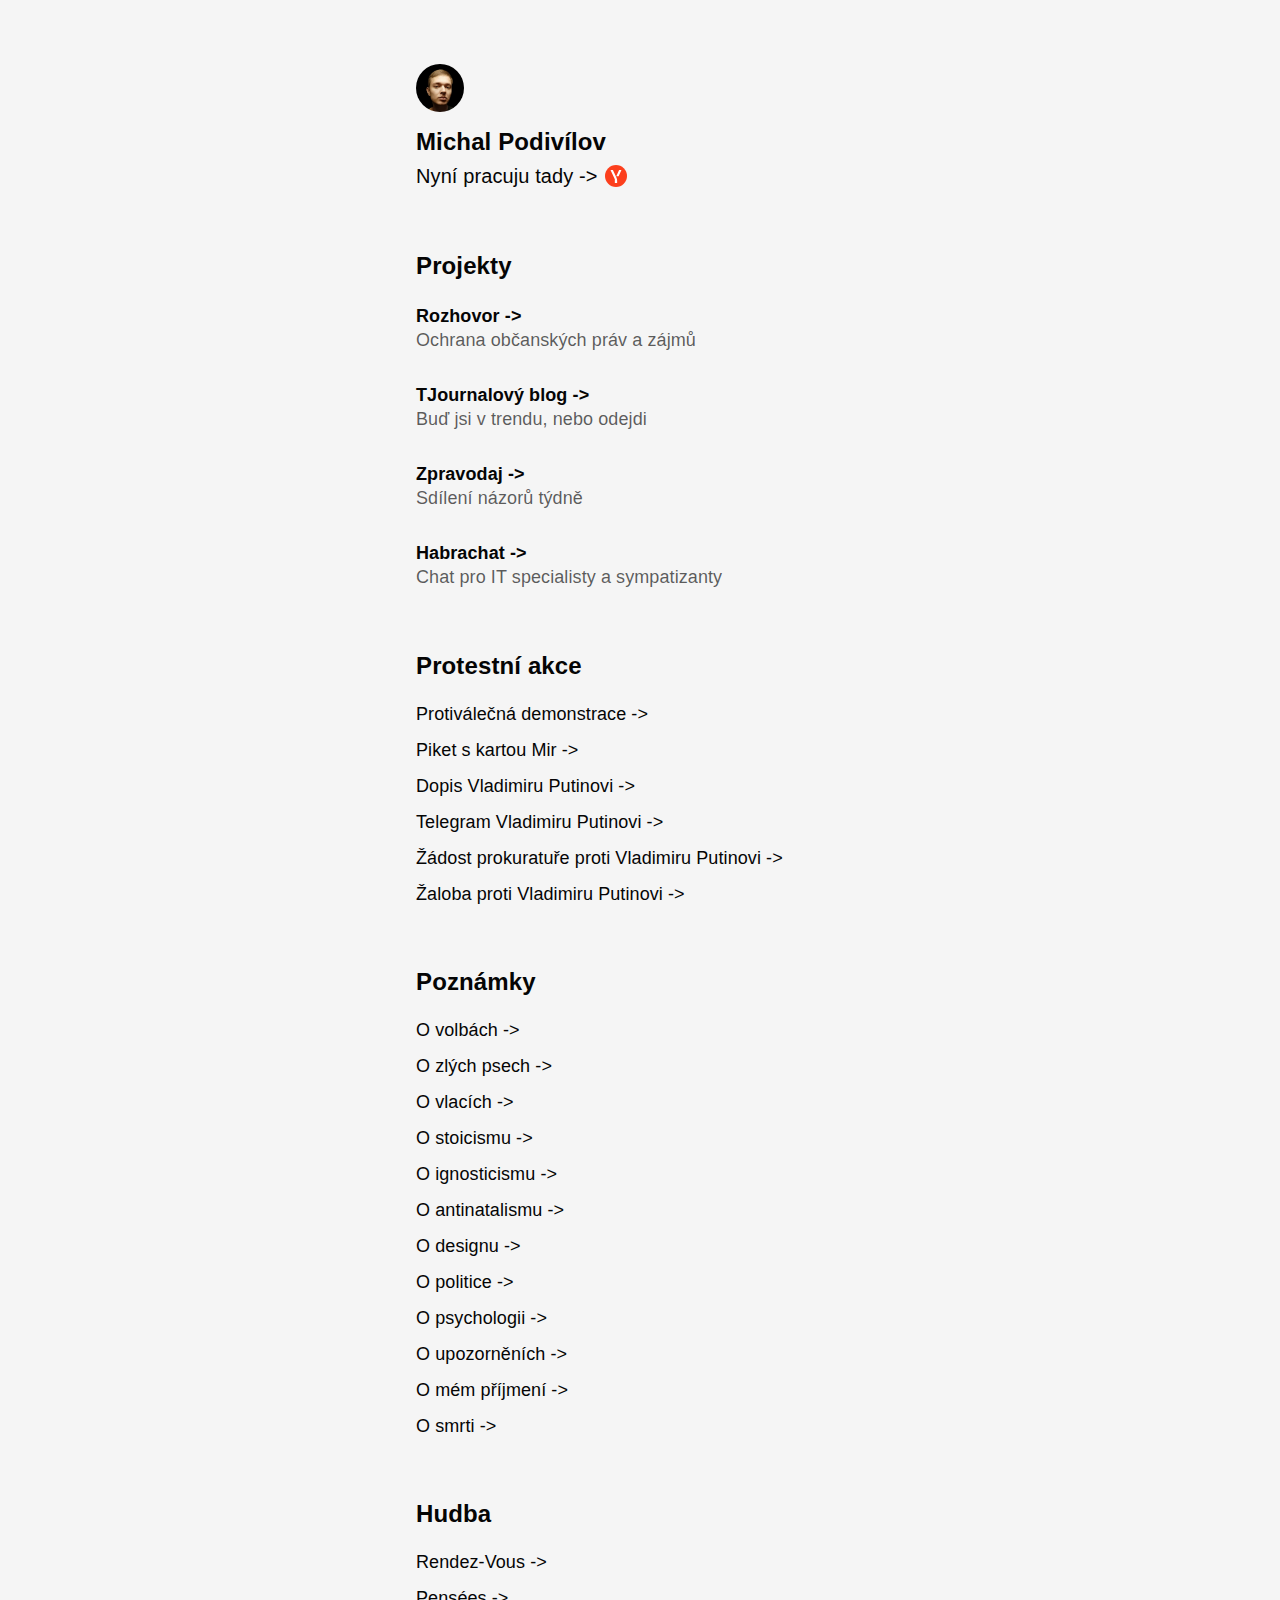
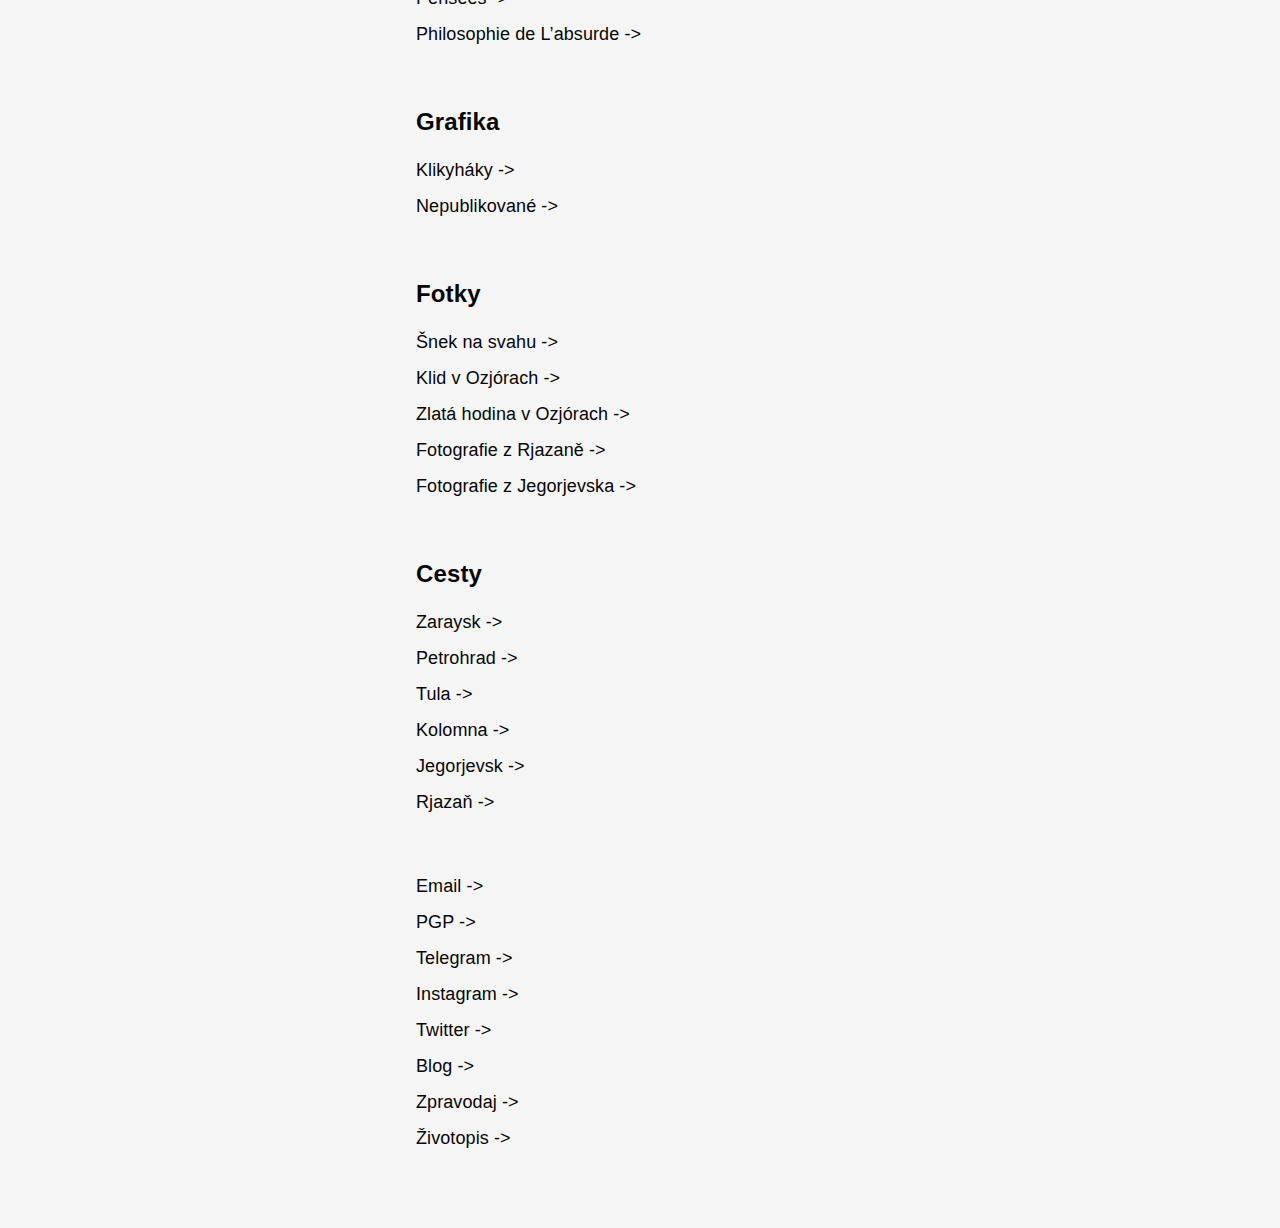
==== podivilov.cz/index.html @ a19aee93 "Added podivilov.com, podivilov.ru, podivilov.cz" ====
<!DOCTYPE html>
<!--


/╲/\[☉﹏☉]/\╱\ <-- Aaa! Pavouk! 🕷️


-->
<html>
<head>
  <meta charset="utf-8">
  <meta name="viewport" content="width=device-width" />
  <title>Michal Podivílov</title>
  <meta name="description" content="Jsem proti války na Ukrajině 🇺🇦" />
  <link rel="stylesheet" type="text/css" href="style.css">
  <link rel="icon" type="image/png" href="images/favicon.png">
  <meta property="og:title" content="Michal Podivílov" />
  <meta property="og:description" content="Jsem proti války na Ukrajině 🇺🇦" />
  <meta property="og:image" content="https://podivilov.cz/images/og.png" />
  <meta name="twitter:card" content="summary_large_image" />
  <meta name="twitter:title" content="Michal Podivílov" />
  <meta name="twitter:description" content="Jsem proti války na Ukrajině 🇺🇦" />
  <meta name="twitter:image" content="https://podivilov.cz/images/og.png" />
</head>
<body>
  <div id="content">
    <div class="section">
      <img src="images/michal-podivilov.jpg" class="me">
      <h1>Michal Podivílov</h1>
      <h2 class="logo">Nyní pracuju tady -><a href="https://yandex.com/" rel="nofollow" title="Yandex"><svg class="logo" viewBox="0 0 36 36" height="22" width="22"><circle cx="18" cy="18" r="18" fill="#FC3F1D"></circle><path d="M18.441 20.058c1.052 2.304 1.403 3.106 1.403 5.873V29.6h-3.757v-6.186L9 8h3.92l5.521 12.058zM23.074 8L18.48 18.443h3.82L26.905 8h-3.832z" fill="#fff"></path></svg></a></h2>
    </div>

    <div class="section">
      <h6>Projekty</h6>

      <ul>
        <li>
          <h3><a href="https://dialoguemovement.org/">Rozhovor -></a></h3>
          <p>Ochrana občanských práv a zájmů</p>
        </li>
        <li>
          <h3><a href="https://tjournal.ru/u/459283">TJournalový blog -></a></h3>
          <p>Buď jsi v trendu, nebo odejdi</p>
        </li>
        <li>
          <h3><a href="https://podivilov.cz/newsletter/">Zpravodaj -></a></h3>
          <p>Sdílení názorů týdně</p>
        </li>
        <li>
          <h3><a href="https://habra.chat/">Habrachat -></a></h3>
          <p>Chat pro IT specialisty a sympatizanty</p>
        </li>
      </ul>
    </div>

    <div class="section links">
      <h6>Protestní akce</h6>

      <a href="https://tjournal.ru/565039" class="link">Protiválečná demonstrace -></a>
      <a href="https://www.nbcnews.com/news/world/russians-opposed-war-ukraine-face-battle-kremlins-crackdown-anti-war-p-rcna29981" class="link">Piket s kartou Mir -></a>
      <a href="https://tjournal.ru/565185" class="link">Dopis Vladimiru Putinovi -></a>
      <a href="https://t.me/podivilov_channel/838" class="link">Telegram Vladimiru Putinovi -></a>
      <a href="https://tjournal.ru/559146" class="long link">Žádost prokuratuře proti Vladimiru&nbsp;Putinovi -></a>
      <a href="https://tjournal.ru/592555" class="link">Žaloba proti Vladimiru Putinovi -></a>
    </div>

    <div class="section links">
      <h6>Poznámky</h6>

      <a href="https://podivilov.ru/blog/all/uik-uehal-a-klouny-izbralis/" class="link">O volbách -></a>
      <a href="https://podivilov.ru/blog/all/ostorozhno-zlye-sobaki/" class="link">O zlých psech -></a>
      <a href="https://podivilov.ru/blog/all/kak-puteshestvovat-na-elektrichkah-i-kayfovat/" class="link">O vlacích -></a>
      <a href="https://podivilov.ru/blog/tags/stoicism/" class="link">O stoicismu -></a>
      <a href="https://podivilov.ru/blog/all/ignosticizm/" class="link">O ignosticismu -></a>
      <a href="https://podivilov.ru/blog/all/antinatalizm/" class="link">O antinatalismu -></a>
      <a href="https://podivilov.ru/blog/tags/design/" class="link">O designu -></a>
      <a href="https://podivilov.ru/blog/tags/politics/" class="link">O politice -></a>
      <a href="https://podivilov.ru/blog/tags/psychology/" class="link">O psychologii -></a>
      <a href="https://podivilov.ru/blog/all/pro-uvedomleniya/" class="link">O upozorněních -></a>
      <a href="https://podivilov.ru/blog/all/cacograph/" class="link">O mém příjmení -></a>
      <a href="https://podivilov.ru/blog/all/zaveschanie/" class="link">O smrti -></a>
    </div>

    <div class="section links">
      <h6>Hudba</h6>

      <a href="https://www.youtube.com/watch?v=bPWWufyFyuE" class="link">Rendez-Vous -></a>
      <a href="https://www.youtube.com/watch?v=_a_EP1cF86g" class="link">Pensées -></a>
      <a href="https://www.youtube.com/watch?v=8OWCbKyLMds" class="link">Philosophie de L’absurde -></a>
    </div>

    <div class="section links">
      <h6>Grafika</h6>

      <a href="https://web.archive.org/web/20210601125951/https://archive.podivilov.ru/all/kalyaki-malyaki/" class="link">Klikyháky -></a>
      <a href="https://web.archive.org/web/20210601120241/https://archive.podivilov.ru/all/dekompoziciya-neopublikovannye-raboty/" class="link">Nepublikované -></a>
    </div>

    <div class="section links">
      <h6>Fotky</h6>

      <a href="https://podivilov.ru/blog/all/ulitka-na-sklone/" class="link">Šnek na svahu -></a>
      <a href="https://podivilov.ru/blog/all/ozyorskaya-bezmyatezhnost/" class="link">Klid v Ozjórach -></a>
      <a href="https://podivilov.ru/blog/all/zolotoy-chas-v-ozyorah/" class="link">Zlatá hodina v Ozjórach -></a>
      <a href="https://podivilov.ru/blog/all/ryazanskiy-fotootchyot/" class="link">Fotografie z Rjazaně -></a>
      <a href="https://podivilov.ru/blog/all/egoryevskiy-fotootchyot/" class="link">Fotografie z Jegorjevska -></a>
    </div>

    <div class="section links">
      <h6>Cesty</h6>

      <a href="https://www.youtube.com/watch?v=_UMk2dEp2vs" class="link">Zaraysk -></a>
      <a href="https://www.youtube.com/watch?v=t8ysZ4fYrkY" class="link">Petrohrad -></a>
      <a href="https://www.youtube.com/watch?v=OF5ravawQ6Y" class="link">Tula -></a>
      <a href="https://www.youtube.com/watch?v=j2yAzifiHoA" class="link">Kolomna -></a>
      <a href="https://www.youtube.com/watch?v=ZSQNnGl0Q9E" class="link">Jegorjevsk -></a>
      <a href="https://www.youtube.com/watch?v=ztuQfi9SAhU" class="link">Rjazaň -></a>
    </div>

    <div class="section links">
      <a href="mailto:michal@podivilov.cz" class="link">Email -></a>
      <a href="https://podivilov.cz/downloads/pgp/" class="link">PGP -></a>
      <a href="https://t.me/podivilov_channel" class="link">Telegram -></a>
      <a href="https://instagram.com/podivilov.ru" class="link">Instagram -></a>
      <a href="https://twitter.com/podivilov" class="link">Twitter -></a>
      <a href="https://podivilov.ru/blog/" class="link">Blog -></a>
      <a href="https://podivilov.cz/newsletter/" class="link">Zpravodaj -></a>
      <a href="https://podivilov.cz/downloads/cv/" class="link">Životopis -></a>
    </div>
  </div>
</body>
</html>
---- podivilov.cz/style.css ----
@import url('https://rsms.me/inter/inter-display.css');
html { font-family: 'InterDisplay', sans-serif; }
@supports (font-variation-settings: normal) {
  html { font-family: 'InterDisplay var', sans-serif; }
}
* {
	margin: 0;
	padding: 0;
	list-style: none;
	text-decoration: none;
	box-sizing: border-box;
	letter-spacing: .005em;
        font-variant-ligatures: contextual;
        -moz-font-feature-settings: 'calt';
        -webkit-font-feature-settings: 'calt';
        font-feature-settings: 'calt';
}
body {
	background: #f5f5f5;
	color: #050505;
	-webkit-font-smoothing: antialiased;
}
a {
	color: inherit;
}
a:hover {
	text-decoration: underline;
}
#content {
	max-width: 512px;
	margin: 0 auto;
	padding: 64px 32px;
}
.section {
	margin-bottom: 64px;
}
.section:last-of-type {
	border-bottom: 0;
	padding-bottom: 0;
	margin-bottom: 0;
}
.me {
	width: 48px;
	height: 48px;
	border-radius: 24px;
	margin-bottom: 12px;
}
h1 {
	font-weight: 600;
	font-size: 24px;
	margin-bottom: 8px;
}
h2 {
	font-weight: 450;
	font-size: 20px;
	line-height: 24px;
}
.link {
	font-size: 18px;
	line-height: 20px;
	margin-right: 12px;
	font-weight: 450;
}
.links .link {
	margin-right: 0;
	display: block;
	margin-bottom: 16px;
}
h6 {
	font-weight: 600;
	font-size: 24px;
	margin-bottom: 24px;
}
h3 {
	font-weight: 600;
	font-size: 18px;
	line-height: 24px;
	margin-bottom: 2px;
}
p {
	font-size: 18px;
	font-weight: 450;
	color: rgba(0, 0, 0, .64);
}
ul li {
	margin-bottom: 32px;
}
ul li:last-of-type {
	margin-bottom: 0;
}
@media screen and (max-width:400px) {
    p {
	line-height: 26px;
    }
    .long {
	line-height: 32px;
	margin-top: -4px;
	margin-bottom: 12px !important;
    }
}
h2.logo {
	display: inline-block;
}
svg.logo {
	display: inline-block;
	position: absolute;
	margin-top: .07em;
	margin-left: .35em;
}
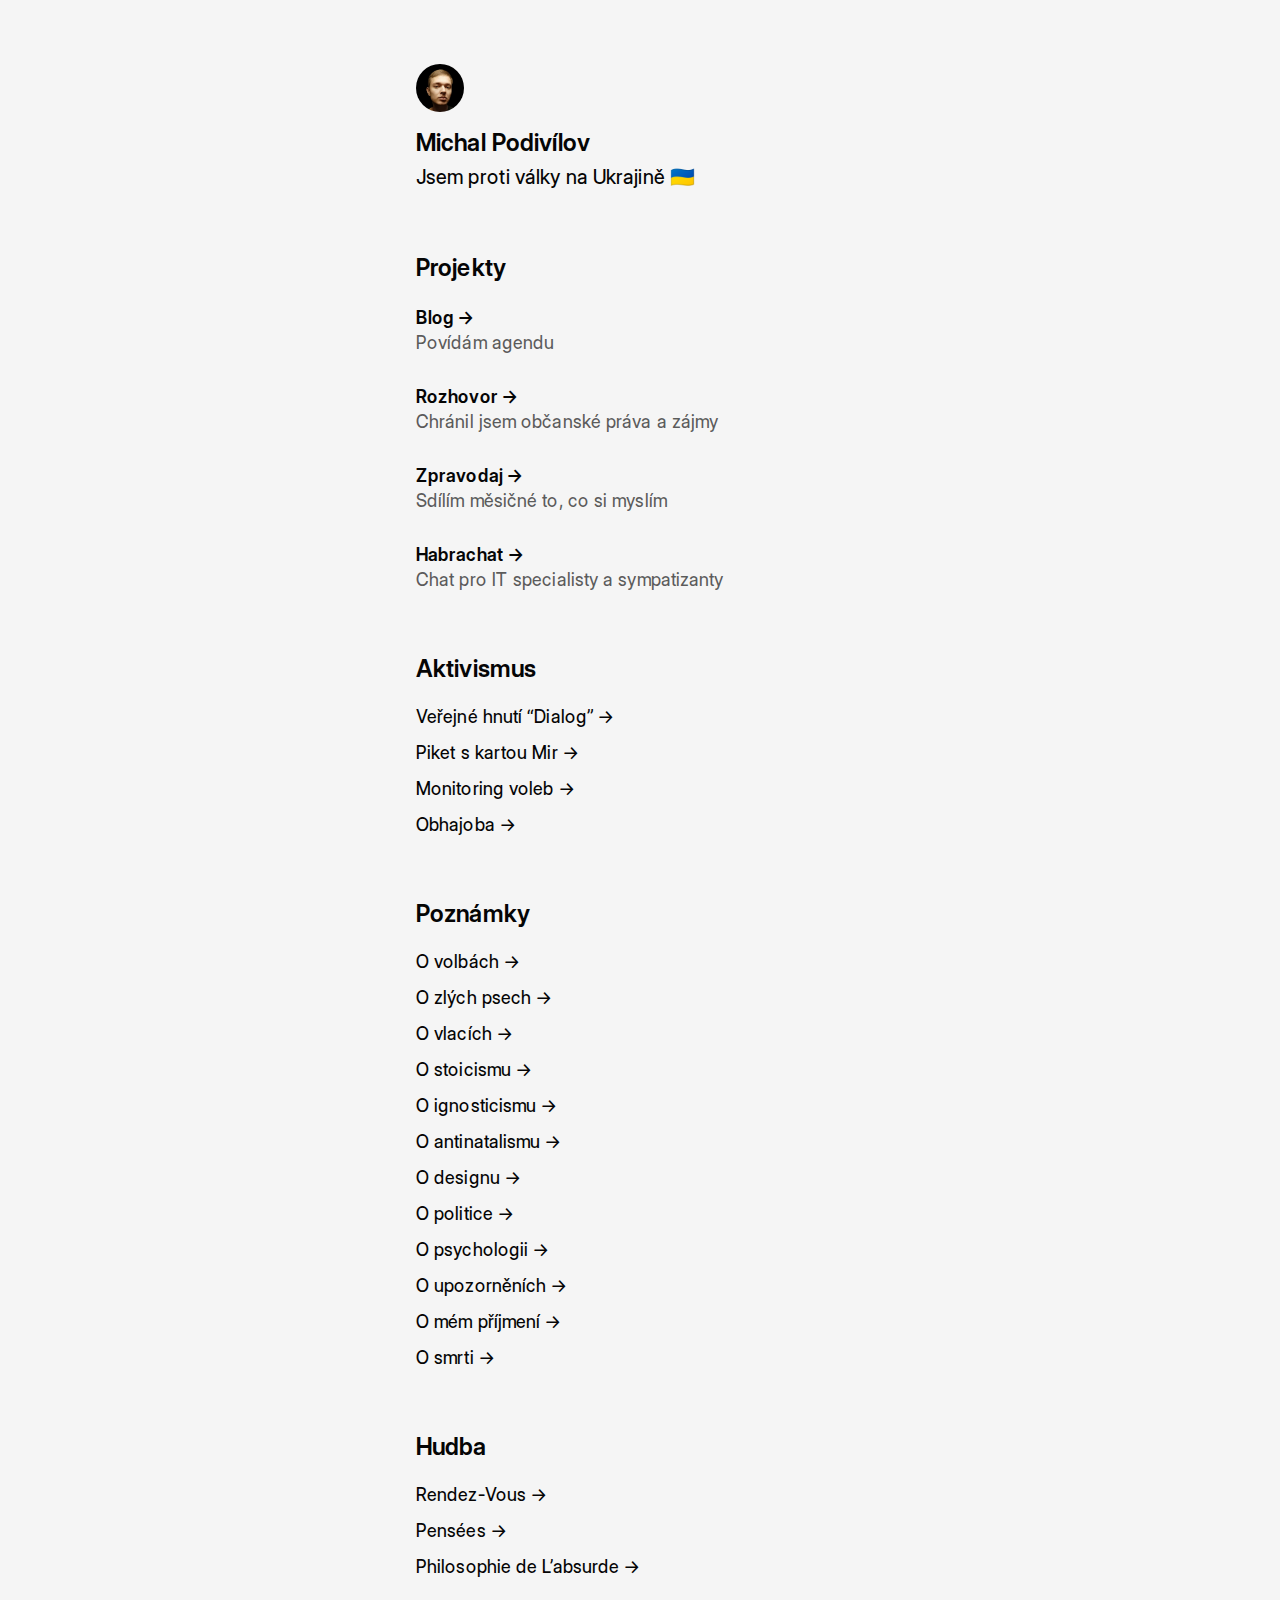
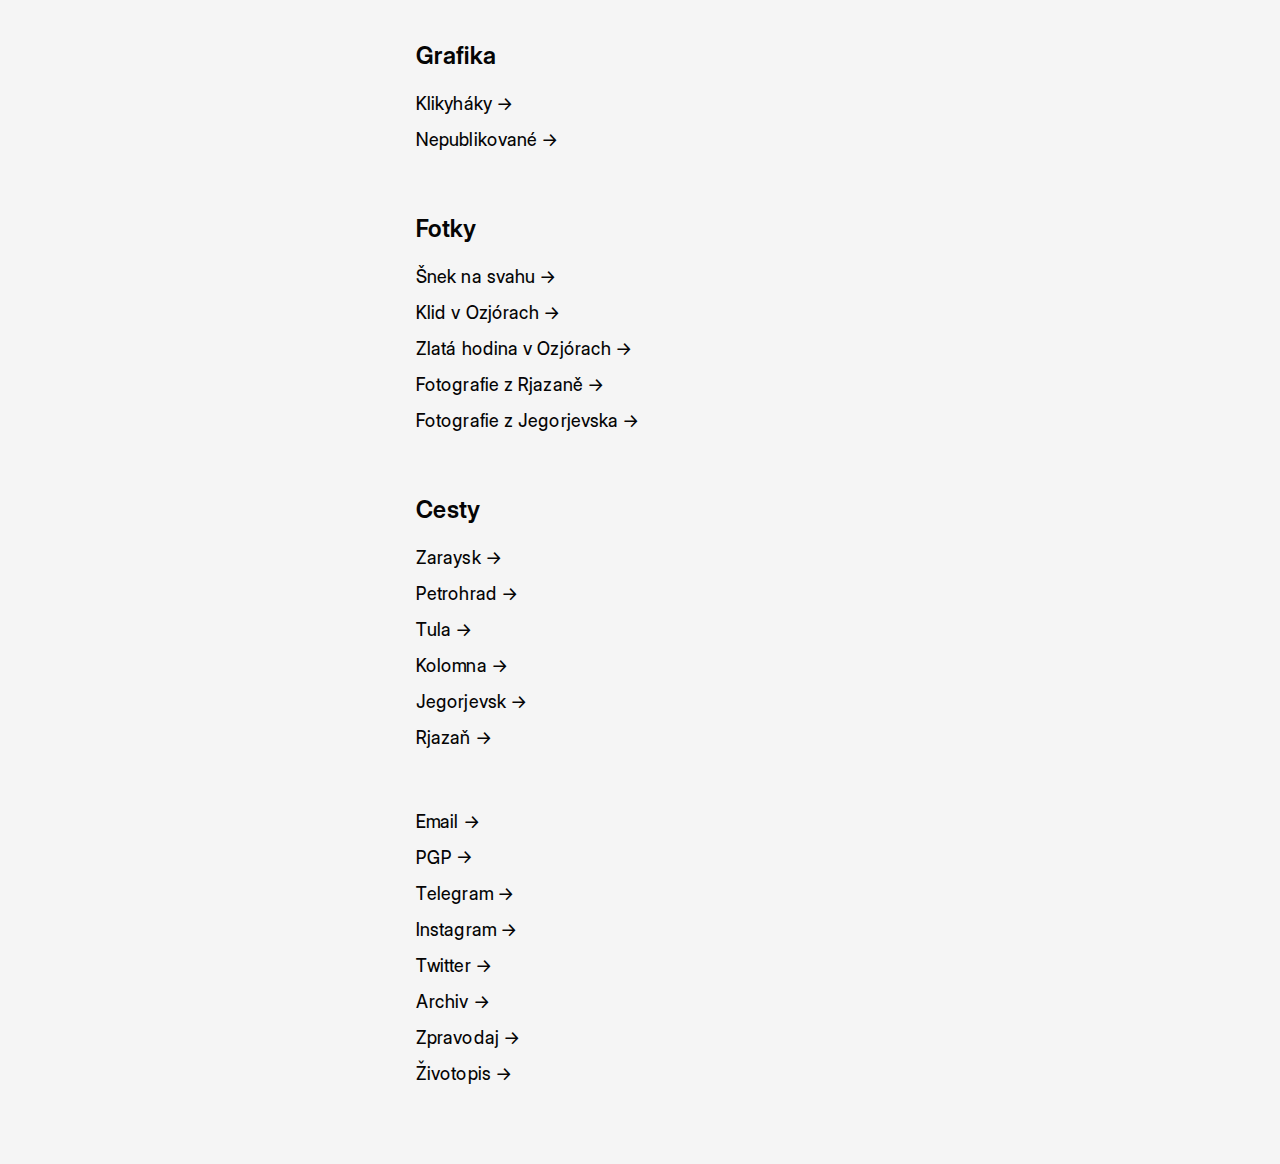
==== commit 7a322f29: "Update index.html" ====
--- a/podivilov.cz/index.html
+++ b/podivilov.cz/index.html
@@ -27,7 +27,7 @@
     <div class="section">
       <img src="images/michal-podivilov.jpg" class="me">
       <h1>Michal Podivílov</h1>
-      <h2 class="logo">Nyní pracuju tady -><a href="https://yandex.com/" rel="nofollow" title="Yandex"><svg class="logo" viewBox="0 0 36 36" height="22" width="22"><circle cx="18" cy="18" r="18" fill="#FC3F1D"></circle><path d="M18.441 20.058c1.052 2.304 1.403 3.106 1.403 5.873V29.6h-3.757v-6.186L9 8h3.92l5.521 12.058zM23.074 8L18.48 18.443h3.82L26.905 8h-3.832z" fill="#fff"></path></svg></a></h2>
+      <h2>Jsem proti války na Ukrajině 🇺🇦</h2>
     </div>
 
     <div class="section">
@@ -35,16 +35,16 @@
 
       <ul>
         <li>
-          <h3><a href="https://dialoguemovement.org/">Rozhovor -></a></h3>
-          <p>Ochrana občanských práv a zájmů</p>
+          <h3><a href="https://t.me/podivilov_channel">Blog -></a></h3>
+          <p>Povídám agendu</p>
         </li>
         <li>
-          <h3><a href="https://tjournal.ru/u/459283">TJournalový blog -></a></h3>
-          <p>Buď jsi v trendu, nebo odejdi</p>
+          <h3><a href="https://dialoguemovement.org/">Rozhovor -></a></h3>
+          <p>Chránil jsem občanské práva a zájmy</p>
         </li>
         <li>
           <h3><a href="https://podivilov.cz/newsletter/">Zpravodaj -></a></h3>
-          <p>Sdílení názorů týdně</p>
+          <p>Sdílím měsičné to, co si myslím</p>
         </li>
         <li>
           <h3><a href="https://habra.chat/">Habrachat -></a></h3>
@@ -54,14 +54,12 @@
     </div>
 
     <div class="section links">
-      <h6>Protestní akce</h6>
+      <h6>Aktivismus</h6>
 
-      <a href="https://tjournal.ru/565039" class="link">Protiválečná demonstrace -></a>
+      <a href="https://dialoguemovement.org/archive/" class="link">Veřejné hnutí “Dialog” -></a>
       <a href="https://www.nbcnews.com/news/world/russians-opposed-war-ukraine-face-battle-kremlins-crackdown-anti-war-p-rcna29981" class="link">Piket s kartou Mir -></a>
-      <a href="https://tjournal.ru/565185" class="link">Dopis Vladimiru Putinovi -></a>
-      <a href="https://t.me/podivilov_channel/838" class="link">Telegram Vladimiru Putinovi -></a>
-      <a href="https://tjournal.ru/559146" class="long link">Žádost prokuratuře proti Vladimiru&nbsp;Putinovi -></a>
-      <a href="https://tjournal.ru/592555" class="link">Žaloba proti Vladimiru Putinovi -></a>
+      <a href="https://golosinfo.org/blogs/837" class="link">Monitoring voleb -></a>
+      <a href="https://t.me/ovdinfolive/10654" class="link">Obhajoba -></a>
     </div>
 
     <div class="section links">
@@ -123,7 +121,7 @@
       <a href="https://t.me/podivilov_channel" class="link">Telegram -></a>
       <a href="https://instagram.com/podivilov.ru" class="link">Instagram -></a>
       <a href="https://twitter.com/podivilov" class="link">Twitter -></a>
-      <a href="https://podivilov.ru/blog/" class="link">Blog -></a>
+      <a href="https://podivilov.ru/blog/" class="link">Archiv -></a>
       <a href="https://podivilov.cz/newsletter/" class="link">Zpravodaj -></a>
       <a href="https://podivilov.cz/downloads/cv/" class="link">Životopis -></a>
     </div>
--- a/podivilov.cz/style.css
+++ b/podivilov.cz/style.css
@@ -1,4 +1,4 @@
-@import url('https://rsms.me/inter/inter-display.css');
+@import url('fonts/inter/inter-display.css');
 html { font-family: 'InterDisplay', sans-serif; }
 @supports (font-variation-settings: normal) {
   html { font-family: 'InterDisplay var', sans-serif; }
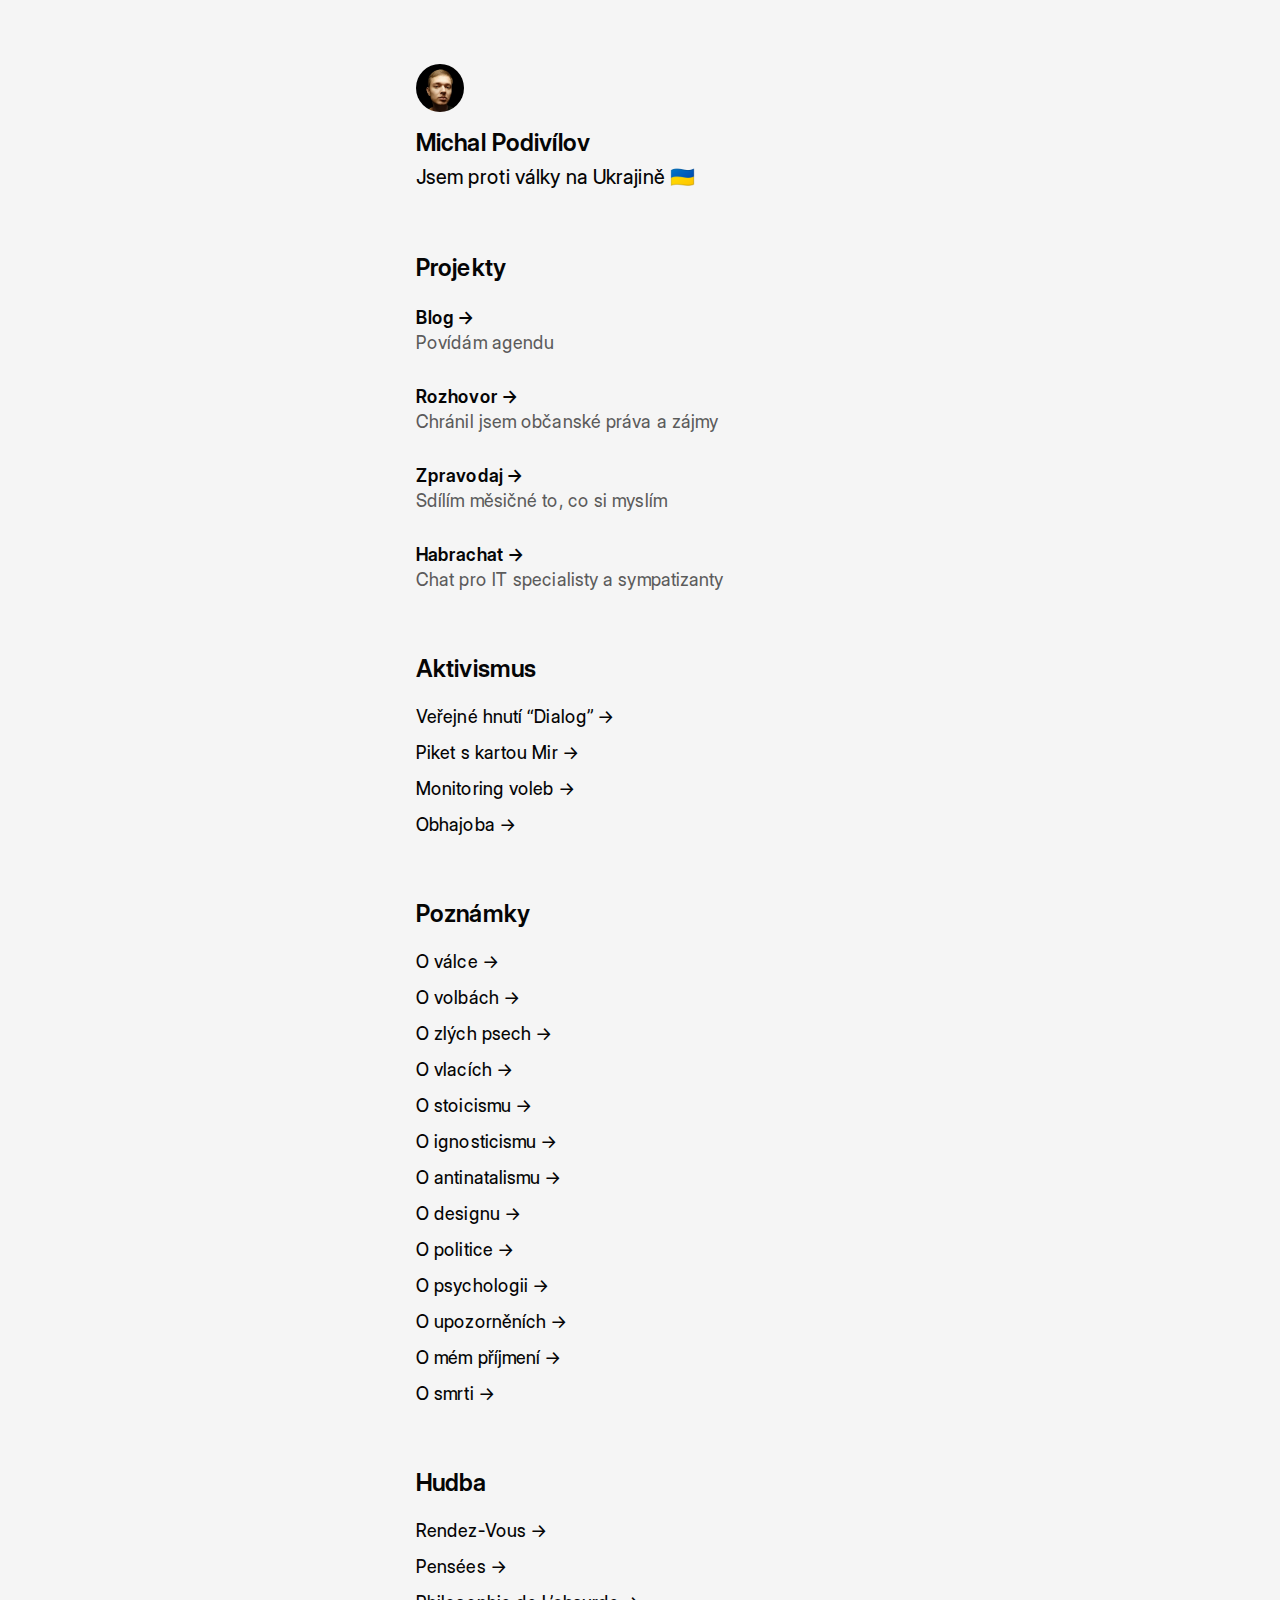
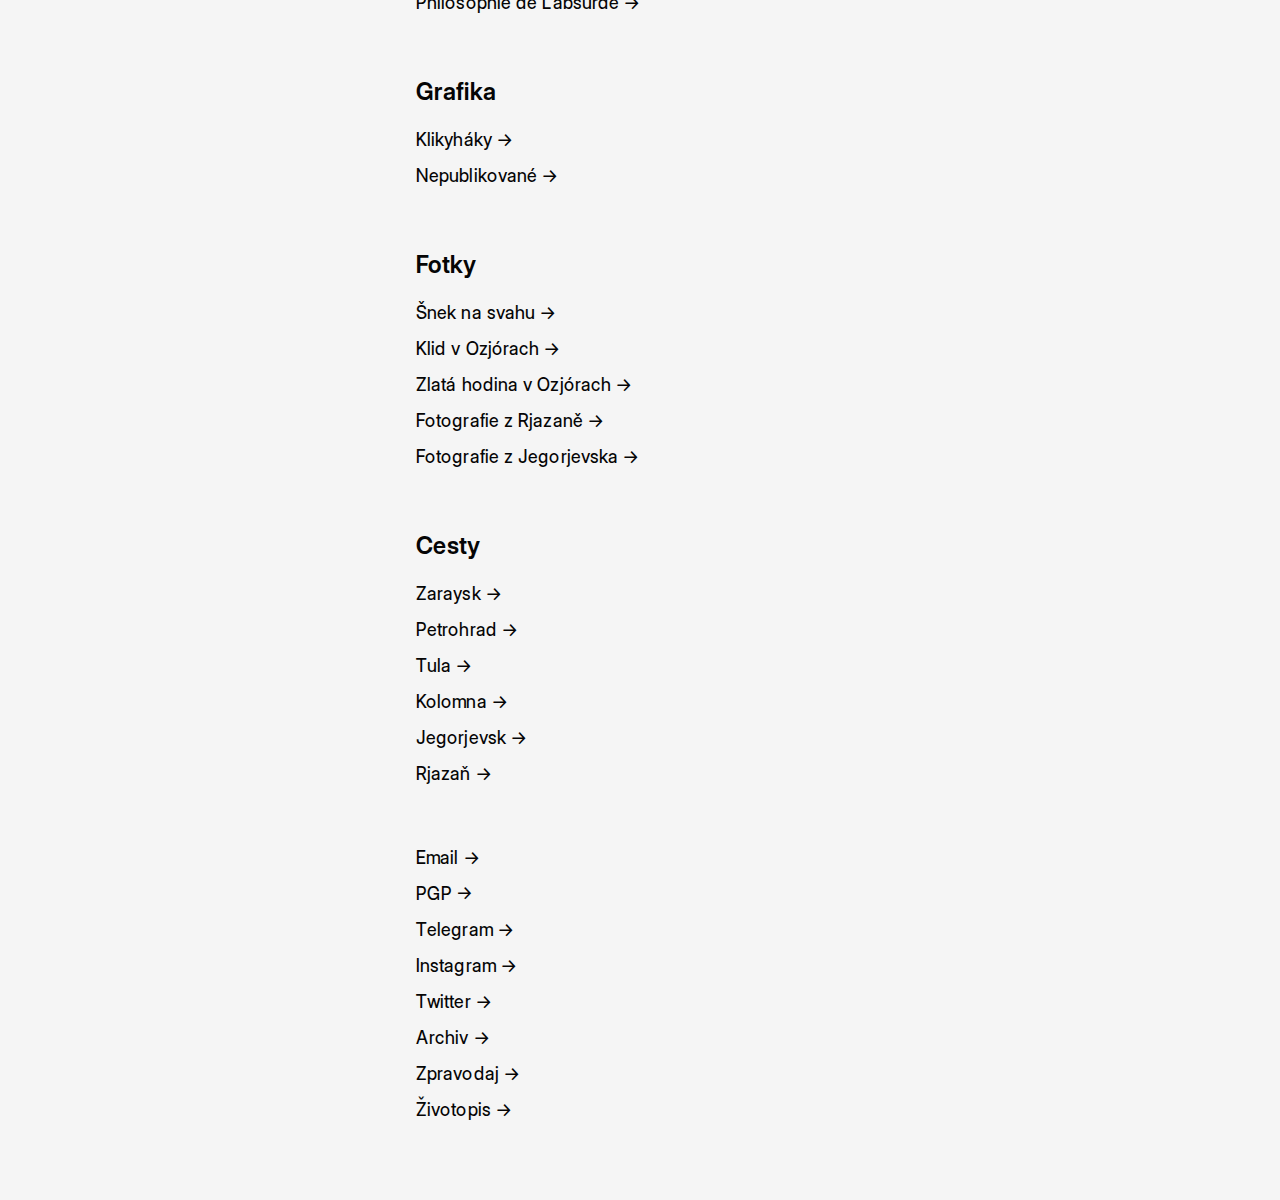
==== commit cca60d09: "Update index.html" ====
--- a/podivilov.cz/index.html
+++ b/podivilov.cz/index.html
@@ -65,18 +65,19 @@
     <div class="section links">
       <h6>Poznámky</h6>
 
-      <a href="https://podivilov.ru/blog/all/uik-uehal-a-klouny-izbralis/" class="link">O volbách -></a>
-      <a href="https://podivilov.ru/blog/all/ostorozhno-zlye-sobaki/" class="link">O zlých psech -></a>
-      <a href="https://podivilov.ru/blog/all/kak-puteshestvovat-na-elektrichkah-i-kayfovat/" class="link">O vlacích -></a>
-      <a href="https://podivilov.ru/blog/tags/stoicism/" class="link">O stoicismu -></a>
-      <a href="https://podivilov.ru/blog/all/ignosticizm/" class="link">O ignosticismu -></a>
-      <a href="https://podivilov.ru/blog/all/antinatalizm/" class="link">O antinatalismu -></a>
-      <a href="https://podivilov.ru/blog/tags/design/" class="link">O designu -></a>
-      <a href="https://podivilov.ru/blog/tags/politics/" class="link">O politice -></a>
-      <a href="https://podivilov.ru/blog/tags/psychology/" class="link">O psychologii -></a>
-      <a href="https://podivilov.ru/blog/all/pro-uvedomleniya/" class="link">O upozorněních -></a>
-      <a href="https://podivilov.ru/blog/all/cacograph/" class="link">O mém příjmení -></a>
-      <a href="https://podivilov.ru/blog/all/zaveschanie/" class="link">O smrti -></a>
+      <a href="https://podivilov.cz/archive/all/zametki-s-tjournal/" class="link">O válce -></a>
+      <a href="https://podivilov.cz/archive/all/uik-uehal-a-klouny-izbralis/" class="link">O volbách -></a>
+      <a href="https://podivilov.cz/archive/all/ostorozhno-zlye-sobaki/" class="link">O zlých psech -></a>
+      <a href="https://podivilov.cz/archive/all/kak-puteshestvovat-na-elektrichkah-i-kayfovat/" class="link">O vlacích -></a>
+      <a href="https://podivilov.cz/archive/tags/stoicism/" class="link">O stoicismu -></a>
+      <a href="https://podivilov.cz/archive/all/ignosticizm/" class="link">O ignosticismu -></a>
+      <a href="https://podivilov.cz/archive/all/antinatalizm/" class="link">O antinatalismu -></a>
+      <a href="https://podivilov.cz/archive/tags/design/" class="link">O designu -></a>
+      <a href="https://podivilov.cz/archive/tags/politics/" class="link">O politice -></a>
+      <a href="https://podivilov.cz/archive/tags/psychology/" class="link">O psychologii -></a>
+      <a href="https://podivilov.cz/archive/all/pro-uvedomleniya/" class="link">O upozorněních -></a>
+      <a href="https://podivilov.cz/archive/all/cacograph/" class="link">O mém příjmení -></a>
+      <a href="https://podivilov.cz/archive/all/zaveschanie/" class="link">O smrti -></a>
     </div>
 
     <div class="section links">
@@ -97,11 +98,11 @@
     <div class="section links">
       <h6>Fotky</h6>
 
-      <a href="https://podivilov.ru/blog/all/ulitka-na-sklone/" class="link">Šnek na svahu -></a>
-      <a href="https://podivilov.ru/blog/all/ozyorskaya-bezmyatezhnost/" class="link">Klid v Ozjórach -></a>
-      <a href="https://podivilov.ru/blog/all/zolotoy-chas-v-ozyorah/" class="link">Zlatá hodina v Ozjórach -></a>
-      <a href="https://podivilov.ru/blog/all/ryazanskiy-fotootchyot/" class="link">Fotografie z Rjazaně -></a>
-      <a href="https://podivilov.ru/blog/all/egoryevskiy-fotootchyot/" class="link">Fotografie z Jegorjevska -></a>
+      <a href="https://podivilov.cz/archive/all/ulitka-na-sklone/" class="link">Šnek na svahu -></a>
+      <a href="https://podivilov.cz/archive/all/ozyorskaya-bezmyatezhnost/" class="link">Klid v Ozjórach -></a>
+      <a href="https://podivilov.cz/archive/all/zolotoy-chas-v-ozyorah/" class="link">Zlatá hodina v Ozjórach -></a>
+      <a href="https://podivilov.cz/archive/all/ryazanskiy-fotootchyot/" class="link">Fotografie z Rjazaně -></a>
+      <a href="https://podivilov.cz/archive/all/egoryevskiy-fotootchyot/" class="link">Fotografie z Jegorjevska -></a>
     </div>
 
     <div class="section links">
@@ -118,10 +119,10 @@
     <div class="section links">
       <a href="mailto:michal@podivilov.cz" class="link">Email -></a>
       <a href="https://podivilov.cz/downloads/pgp/" class="link">PGP -></a>
-      <a href="https://t.me/podivilov_channel" class="link">Telegram -></a>
-      <a href="https://instagram.com/podivilov.ru" class="link">Instagram -></a>
+      <a href="https://t.me/podivilov" class="link">Telegram -></a>
+      <a href="https://instagram.com/podivilov.ru/" class="link">Instagram -></a>
       <a href="https://twitter.com/podivilov" class="link">Twitter -></a>
-      <a href="https://podivilov.ru/blog/" class="link">Archiv -></a>
+      <a href="https://podivilov.cz/archive/" class="link">Archiv -></a>
       <a href="https://podivilov.cz/newsletter/" class="link">Zpravodaj -></a>
       <a href="https://podivilov.cz/downloads/cv/" class="link">Životopis -></a>
     </div>
